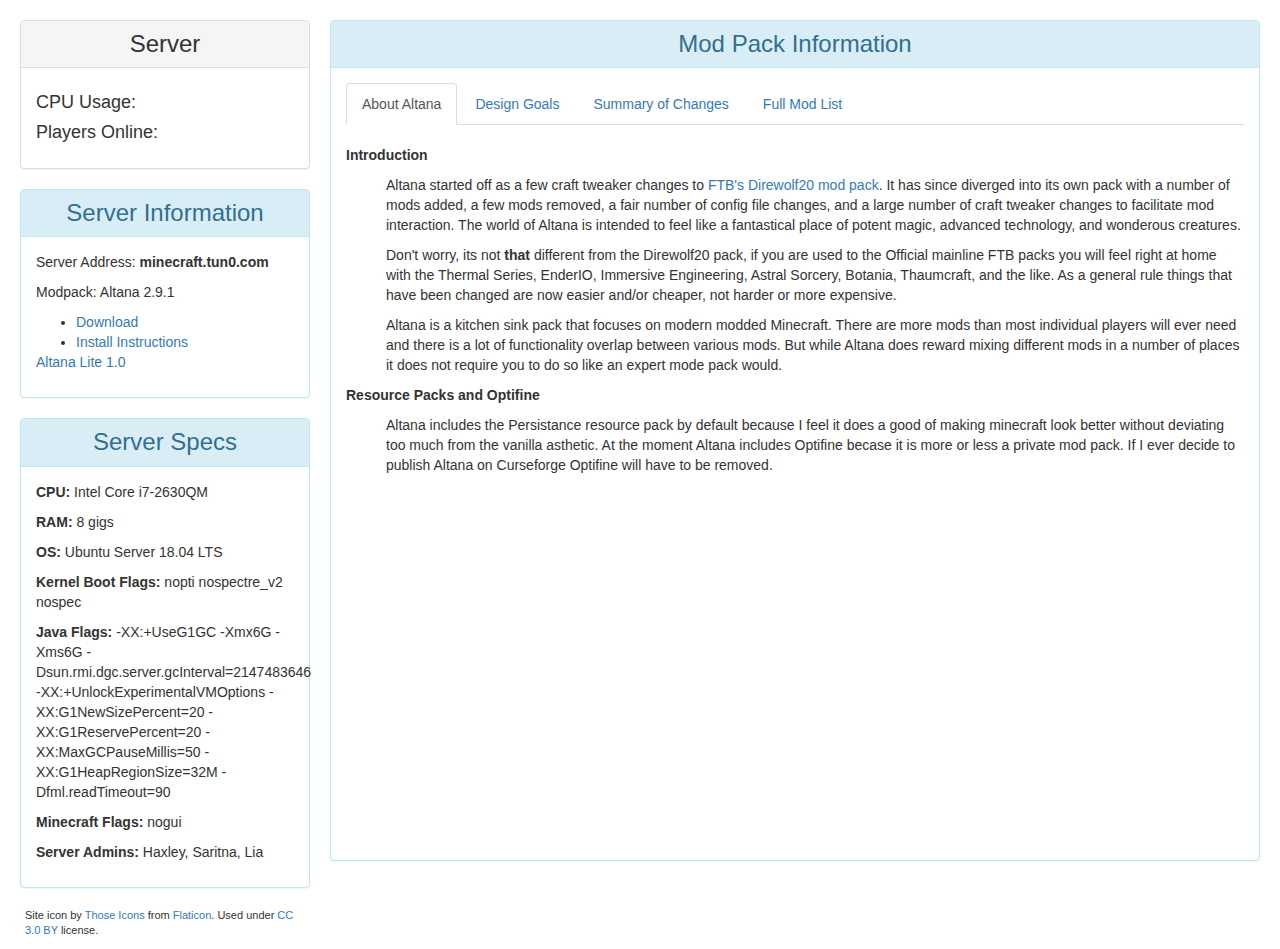
==== sites/tun0.com/mc/index.htm @ 33a40007 "lite 1.0" ====
<!DOCTYPE html>
<html lang="en">
<head>
<meta charset="utf-8">
<meta name="viewport" content="width=device-width, initial-scale=1">
<title>The World of Altana</title>
<link rel="stylesheet" href="https://maxcdn.bootstrapcdn.com/bootstrap/3.3.7/css/bootstrap.min.css">
<link rel="stylesheet" type="text/css" href="styles.css">
<script src="scripts.js"></script>
<script src="../js/data_core.js"></script>
<script src="https://ajax.googleapis.com/ajax/libs/jquery/3.2.1/jquery.min.js"></script>
<script src="https://maxcdn.bootstrapcdn.com/bootstrap/3.3.7/js/bootstrap.min.js"></script>
<link rel="icon" href="minecraft.png">
</head>
<body onload="main();" >
<div class="container-fluid">
    <div class="row">
        <div class="col-md-3 other-box-margins">
            <div class="panel panel-default drop-panels" id="status_panel">
                <div class="panel-heading text-center"><h3 class="shrink-margins">Server <span id="up_down"> </span></h3></div>
                <div class="panel-body">
                    <h4>CPU Usage: <span id="cpu_display"> </span></h4>
                    <h4>Players Online: <span id="player_count"> <!-- Online player count here --> </span></h4>
                    <span id="player_list">
                        
                        <!-- List of online player names here -->
                        
                    </span>
                </div>
            </div>
            <div class="panel panel-default panel-info drop-panels">
                <div class="panel-heading text-center"><h3 class="shrink-margins">Server Information</h3></div>
                <div class="panel-body">
                    <p>Server Address: <strong>minecraft.tun0.com</strong></p>
                    <p>Modpack: Altana 2.9.1</p>
                    <ul class="final-p">
                        <li><a href="https://tun0.com/mc/Altana-2.9.1.zip">Download</a></li>
                        <li><a href="https://help.twitch.tv/customer/en/portal/articles/2764215-guide-to-modpacks#Import" target="_blank">Install Instructions</a></li>
                    </ul>
                    <p><a href="https://tun0.com/mc/Altana-Lite-1.0.zip">Altana Lite 1.0</a></p>
                </div>
            </div>
            <div class="panel panel-default panel-info drop-panels">
                <div class="panel-heading text-center"><h3 class="shrink-margins">Server Specs</h3></div>
                <div class="panel-body">
                    <p><strong>CPU:</strong> Intel Core i7-2630QM</p>
                    <p><strong>RAM:</strong> 8 gigs</p>
                    <p><strong>OS:</strong> Ubuntu Server 18.04 LTS</p>
                    <p><strong>Kernel Boot Flags:</strong> nopti nospectre_v2 nospec</p>
                    <p><strong>Java Flags:</strong> -XX:+UseG1GC -Xmx6G -Xms6G -Dsun.rmi.dgc.server.gcInterval=2147483646 -XX:+UnlockExperimentalVMOptions -XX:G1NewSizePercent=20 -XX:G1ReservePercent=20 -XX:MaxGCPauseMillis=50 -XX:G1HeapRegionSize=32M -Dfml.readTimeout=90</p>
                    <p><strong>Minecraft Flags:</strong> nogui</p>
                    <p><strong>Server Admins:</strong> Haxley, Saritna, Lia</p>
                </div>
            </div>
            <div class="small-text bottom-corner">Site icon by <a href="https://www.flaticon.com/authors/those-icons" target="_blank">Those Icons</a> from <a href="https://www.flaticon.com/" target="_blank">Flaticon</a>. Used under <a href="http://creativecommons.org/licenses/by/3.0/" target="_blank">CC 3.0 BY</a> license.</div>
        </div>
        <div class="col-md-9 balance-margins">
            <div class="panel panel-default panel-info drop-panels">
                <div class="panel-heading text-center"><h3 class="shrink-margins">Mod Pack Information</h3></div>
                <div class="panel-body">
                    
                    <ul class="nav nav-tabs">
                        <li class="active"><a data-toggle="tab" href="#home">About Altana</a></li>
                        <li><a data-toggle="tab" href="#menu1">Design Goals</a></li>
                        <li><a data-toggle="tab" href="#menu2">Summary of Changes</a></li>
                        <li><a data-toggle="tab" href="#menu3">Full Mod List</a></li>
                    </ul>
                        
                    <div class="tab-content">
                        <div id="home" class="tab-pane fade in active scrolling_div">
                            <br>
                            <p><strong>Introduction</strong></p>
                            <p class="right-indent">Altana started off as a few craft tweaker changes to <a href="https://www.feed-the-beast.com/projects/ftb-presents-direwolf20-1-12">FTB's
                            Direwolf20 mod pack</a>. It has since diverged into its own pack with a number of mods added, a few mods removed, a fair number of config file changes, and a
                            large number of craft tweaker changes to facilitate mod interaction. The world of Altana is intended to feel like a fantastical place of potent magic, advanced
                            technology, and wonderous creatures.</p>
                            
                            <p class="right-indent">Don't worry, its not <strong>that</strong> different from the Direwolf20 pack, if you are used to the Official mainline FTB packs you will
                            feel right at home with the Thermal Series, EnderIO, Immersive Engineering, Astral Sorcery, Botania, Thaumcraft, and the like. As a general rule things that have
                            been changed are now easier and/or cheaper, not harder or more expensive.</p>
                            
                            <p class="right-indent">Altana is a kitchen sink pack that focuses on modern modded Minecraft. There are more mods than most individual players will ever need
                            and there is a lot of functionality overlap between various mods. But while Altana does reward mixing different mods in a number of places it does not require
                            you to do so like an expert mode pack would. </p>
                            
                            <p><strong>Resource Packs and Optifine</strong></p>
                            <p class="right-indent">Altana includes the Persistance resource pack by default because I feel it does a good of making minecraft look better without
                            deviating too much from the vanilla asthetic. At the moment Altana includes Optifine becase it is more or less a private mod pack. If I ever decide to publish
                            Altana on Curseforge Optifine will have to be removed.</p>
                            
                        </div>
                        <div id="menu1" class="tab-pane fade scrolling_div">
                            <br>
                            <p><strong>Overall Goals</strong></p>
                            <div class="right-indent">
                                <p>I once heard Direwolf20 say that the goal of his pack was to let people play the way they wanted by giving them multiple ways to do everything. I think that
                                this is an excelent design goal but meeting it requires defining just what "everything" means. Minecraft is a game where the player sets their own goals. What
                                one person enjoys doing may be totally different from another person. However I feel that all player defined goals fit into one of several broad catagories:</p>
                                <ul>
                                    <li><strong>Architecture</strong><br>
                                        <div class="right-indent">Constructing and/or decorating buildings or other constructions.</div></li>
                                    <li><strong>Engineering</strong><br>
                                        <div class="right-indent">Designing and building automation systems.</div></li>
                                    <li><strong>Exploration</strong><br>
                                        <div class="right-indent">Exploring and becoming immersed the world.</div></li>
                                    <li><strong>Roleplay</strong><br>
                                        <div class="right-indent">Taking on the role of a character in the world.</div></li>
                                    <li><strong>Combat</strong><br>
                                        <div class="right-indent">Defeating challenging monsters or taking part in boss fights.</div></li>
                                </ul>
                                <p>You can also think of these as the different aspects of Minecraft gameplay, with different people focusing more on different aspects. So to me, giving
                                players multiple ways to do everything means having lots of content avilable in each area as well as more than one way to solve most challenges.</p>
                            </div>
                            
                            <p><strong>Mods and Content</strong></p>
                            <div class="right-indent">
                                <p>Throwing a bunch of mods into a pack because you think they are cool is a good place to start. But aligning your mod choices with the gameplay catagories
                                outlined above results in a more cohesive gameplay experence. Here is a basic outline of how Altana tries to give players plenty to do in each catagory:</p>
                                <ul>
                                    <li><strong>Architecture</strong><br>
                                        <div class="right-indent">Altana adds tons of new blocks that can be used for decoration but some of the highlights are:
                                            <ul>
                                                <li>Block Craftery - Ever wanted angles and smooth slopes? Now you can have them!</li>
                                                <li>Decocraft2 - So many decorative things it boggles the mind.</li>
                                                <li>Rustic - Chairs you can sit in! Pretty medieval looking things!</li>
                                                <li>Biomes O'Plenty - More wood types than you can shake a stick at.</li>
                                                <li>Quark - Blocks, flowerpots, and banners (and more) oh my!</li>
                                            </ul>
                                        </div>
                                    </li>
                                    <li><strong>Engineering</strong><br>
                                        <div class="right-indent">The tech mods fill this very well. Some of the main ones are:
                                            <ul>
                                                <li>Thermal Expansion/Dynamics - The standard for tech mods.</li>
                                                <li>Immersive Engineering - A different take on what a tech mod can be.</li>
                                                <li>EnderIO - A classic.</li>
                                                <li>RFTools - Lots of fiddley bits with a million uses.</li>
                                                <li>Applied Energistics 2 - Digital solutions to your hoarding problem.</li>
                                                <li>Open Computers - Wanna do some real programing?</li>
                                            </ul>
                                        </div>
                                    </li>
                                    <li><strong>Exploration</strong><br>
                                        <div class="right-indent">There is a lot to see and discover. Some highlights are:
                                            <ul>
                                                <li>Ice and Fire - Uncommon but interesting and powerful creatures.</li>
                                                <li>Dynamic Surroundings - Really adds to the immersion.</li>
                                                <li>Weather2 - Actual weather.</li>
                                                <li>Quark - Lots of little things.</li>
                                                <li>Project: Vibrant Journeys - Even more little things.</li>
                                                <li>Better Foliage - Trees in Minecraft never looked so good.</li>
                                                <li>Biomes O'Plenty - More environments than you can shake a stick at.</li>
                                                <li>Astral Sorcery - Discover the stars and their power.</li>
                                                <li>Electroblob's Wizzardry - So, you want to be a wizzard?</li>
                                                <li>Thaumcraft - Do you <strong>know</strong> what you seek?</li>
                                            </ul>
                                        </div>
                                    </li>
                                    <li><strong>Roleplay</strong><br>
                                        <div class="right-indent">This mostly needs to come from other players. But there are a few things:
                                            <ul>
                                                <li>Millénaire - Makes villages acually interesting.</li>
                                                <li>Cosmetic Armor Reworked - Play dress up without sacraficing armor.</li>
                                                <li>Construct's Armory - Want red armor with black trim? Purple with gold trim and black gloves? We've got you covered.</li>
                                                <li>Quark - Character emotes.</li>
                                            </ul>
                                        </div>
                                    </li>
                                    <li><strong>Combat</strong><br>
                                        <div class="right-indent">Lots of new things to fight:
                                            <ul>
                                                <li>Ice and Fire - Are you ready to slay dragons?</li>
                                                <li>The Twilight Forest - So pretty. And it even seems safe, at first.</li>
                                                <li>The Betweenlands - The Twilight forest too easy for you?</li>
                                                <li>Thaumcraft - Its not paranoia if they really are after you.</li>
                                                <li>Draconic Evolution - The Chaos Dragon awaits.</li>
                                            </ul>
                                        </div>
                                    </li>
                                </ul>
                                
                                <p>Of course there is plenty more and some mods cover more than one area, like Botania.</p>
                            </div>
                            
                            <p><strong>Early Game Power Systems</strong></p>
                            <div class="right-indent">
                                <p>Early game power systems were a bit out of whack. The solar panel couldn't even be built early game and the windmill and water wheel just didn't
                                make enough power to be worth the effort required to build them. The coal generator from Actually Additions was far and away the best option early on.
                                Now all three are competitive early game power options with different pros and cons.</p>
                                
                                <p>The solar panel is super cheap and does not need fuel but is low output due to only working during the day. This prevents it from providing constant
                                power without some sort of battery system. Solar panels also create a very large number of grid connection points. The connection point requirments and
                                low output prevent solar panels from scaling into mid game very well.</p>
                                
                                <p>The windmill and water wheel make the most power and do not need any fuel but require the most effort and space to setup. They force you to spend a
                                lot of time and resources to get the most out of them and they force your power grid to cover more distance than the other early game generation options
                                do. The large space requirments of these systems make it hard to scale windmills and water wheels into mid game.</p>
                                
                                <p>The coal generator needs fuel but makes a reasonable amount of power. It is compact, easy to build, and does not force you to make your power grid
                                larger than it needs to be. Although it does not waste fuel it is not very fuel efficient and the constant need for low energy density fuel keeps it from
                                scaling into mid game.</p>
                            </div>
                            <p><strong>Mid Game Power Systems</strong></p>
                            <div class="right-indent">
                                <p>Mid game power systems were rather lacking. In older Direwolf20 packs the only reasonable options were spruce trees with Thermal Expansion machines or
                                canola oil from Actually Additions. Everything else just wasn't up to par. We now have more options. The main mid game power systems are listed in order
                                of roughly how hard/expensive they are to set up starting with the easiest/cheapest. The harder and/or more expensive an option is, the better it scales to
                                larger amounts of power production. There is a lot of overlap in the overall capibilites of these systems. This is intentional as it makes them all
                                potentially viable choices depending on your mid game power needs and what resources you have avilable. Note that all of these are technically renewable
                                power sources, even Oil.</p>
                                
                                <p>Thermoelectric Generators have been buffed into a mid game power option. They are easy to setup but they do require some planning to avoid setting your
                                base on fire. Although their output is much better than before it still isn't amazing and they don't have any upgrade options like the other systems do. Also
                                making a lot of them starts to need more lava than you may want to bother with. This makes scaling them somewhat hard.</p>
                                
                                <p>Canola Oil is unchanged. It is easy to setup and can make a reasonable amount of power in a renewable fashon. However it does not scale very well due
                                to the manual nature of higher tier canola refining and the generation limits of each oil generator.</p>
                                
                                <p>Tree Oil, aka Spruce Power, was a bit overpowered in earlier versions of Thermal Expansion and has been severely nerfed by the TE devs. They overdid the
                                nerf a bit and so it has been partially walked back. However the lower energy density of the fuel, the new requirment to spread extractors out across many
                                trees, and its reliance on the boiler/turbine conversion mechanic for high output keeps tree oil from scaling as well as the remaining two options.</p>
                                
                                <p>Grassoline is a new renewable power option in Thermal Expansion. The idea is that you process crops such as wheat into a liquid fuel that is then burned
                                for power. It takes more work to setup than tree power but scales better and eventually gets the option to move away from the boiler/turbine conversion
                                mechanic to a more efficient, and eventually more powerful, design based on the agitative manafold. If you dabble in Immersive Engineering enough to get the
                                garden cloche this becomes a very powerful generation system.</p>
                                
                                <p>Oil Power uses a mix of things from Thermal Expansion and Immersive Petroleum. First you have to use a core sample drill to locate a chuck with an oil
                                deposit. Then you have to build a pumpjack multiblock structure to extract the oil. The oil can then be processed into refined fuel and burned for energy.
                                This is a lot of effort and requires that you go down the Immersive Engineering tech tree to some extent. However it scales the best and has the easiest
                                time moving away from the boiler/turbine conversion mechanic to a far more efficient and powerful ignition plugs based design. It is also able to produce
                                sulfur and even cerosote oil as a byproduct of energy production.</p>
                            </div>
                            <p><strong>Power Transmission Systems</strong></p>
                            <div class="right-indent">
                                <p>Immersive Engineering wires are a low cost low capacity system overall. The cost of a powergrid based on IE wires scales up more so with the number of
                                connection points on the grid and less so with the distance the grid covers. Upgrading the grid to a higher capacity tier is more involved than with other
                                systems and connecting lower and higher tier wires requires extra transformer equipment.</p>
                                
                                <p>Thermal Dynamics fluxducts are unchanged and provide an expensive but high capacity system that offers some residual energy storage. The cost of a fluxduct
                                based grid scales more with the distance the grid covers and less from the number of connection points. Upgrading the grid to a higher capaciy system is
                                straightforward and different capacity tiers of fluxduct interoperate seemlessly without needing any extra equipment.</p>
                                
                                <p>Actually Additions energy laser relays are also unchanged and are a mid cost solution that can transmit power through walls and other obstructions. However
                                unlike the other two options lasers lose some energy in the trasmission process. The cost of a laser based grid scales more with the number of connection
                                points and the lasers themselves can be seemlessly exchanged for fluid and item transferring versions. Upgrading the lasers to higher capacity isn't to hard
                                and different laser tiers interoperate seemlessly, although the entire grid will suffer the loss rate of the highest tier laser in the chain.</p>
                                
                                <p>Other mods like Ender IO also add power transmission systems. They have not been changed but they may be rebalanced if needed to keep them in line with
                                everything else.</p>
                            </div>
                            <p><strong>Teleportation Systems</strong></p>
                            <div class="right-indent">
                                <p>The Rftools teleporter always bothered me. The cost of six ender pearls per location prevented it from being built early game and kept it rare in mid game
                                but once someone found The End not only could they easily mass produce teleporters but they could also bypass the ender dragon fight if they were properly
                                prepared. This created more of a floodgate situation than a progression system.</p>
                                
                                <p>To address this the Rftools teleporters have been made more expensive and the Waystones mod has been added to create additional teleportation options. The
                                general idea is that a Waystone based teleportation network, while still expensive to make, is much cheaper than a network based on the Rftools teleporter.
                                Waystones are also more user friendly and do not require RF power. They also offer a more fantasy style asthetic verses the tech asthetic from Rftools. This
                                lets people make asthetic choices without sacraficing gameplay capabilites, which I feel is a good thing.</p>
                                
                                <p>Waystones are pretty simple. You make one, place it in the world, and give it a name. You then right click it to "activate" it. You can then right click on
                                any waystone to teleport to any other waystone that you have previously activated. So they basically work like WoW flight points in the sense that the first
                                trip to a waystone placed by someone else needs to be made via other means. And then once you have been there once you can freely teleport there.</p>
                                
                                <p>The warp stone acts like a flight master's whistle from WoW. Holding right click with it in your hand will let you teleport to any waystone you have
                                activated. It has a 5 minute cooldown but this can be changed in the server config if people feel that it is too long or too short. The warp scroll is just
                                a cheaper single use version of the warp stone.</p>
                                
                                <p>Note that Waystones and the warp stone/warp scroll cannot traverse dimensions like the Rftools teleporter can.</p>
                            </div>
                        </div>
                        
                        <div id="menu2" class="tab-pane fade scrolling_div">
                            <br>
                            <table class="table hide-line final-p">
                                <tr>
                                    <td class="hide-line">
                                        <table class="table table-striped final-p">
                                            <tr><td>The Actually Additions solar panel has been made significantly cheaper to craft.</td></tr>
                                            <tr><td>The Thermoelectric Generator, Windmill, and Water Wheel have had their power output increased.</td></tr>
                                            <tr><td>Immersive Engineering wire coils, wire connectors, and wire relays are all much cheaper to craft.</td></tr>
                                            <tr><td>Creosote Oil can now be used to make various types of meat jerky.</td></tr>
                                            <tr><td>The Immersive Engineering Blast Furnace can now make marble from limestone.</td></tr>
                                            <tr><td>Immersive Engineering fluid pipe is now much cheaper to craft.</td></tr>
                                            <tr><td>Paper can now be made from Industrial Hemp.</td></tr>
                                            <tr><td>Tree Oil has been slightly un nerfed and Grassoline has been buffed a bit.</td></tr>
                                            <tr><td>RFtools teleporters are now endgame.</td></tr>
                                            <tr><td>Hardened fluxducts can be upgraded to redstone tier.</td></tr>
                                            <tr><td>The hearts of overworld dragons can be crafted into ender dragon hearts.</td></tr>
                                            <tr><td>Many things from Wizardry can be crafted, but not spellbooks or wand upgrades.</td></tr>
                                            <tr><td>The Farmer from Actually Additions is now cheaper.</td></tr>
                                            <tr><td>Sap and Resin can be made in the Industrial Squeezer.</td></tr>
                                            <tr><td>The Smeltery can now make Darksteel.</td></tr>
                                            <tr><td>The Immersive Engineering crusher now produces more bonus ore.</td></tr>
                                        </table>
                                    </td>
                                    <td class="hide-line">
                                        <table class="table table-striped final-p">
                                            <tr><td>The IE Powered Lantern and Floodlight no longer require power to function.</td></tr>
                                            <tr><td>Transmission loss has been removed from all Immersive Engineering wires.</td></tr>
                                            <tr><td>The Immersive Engineering Blast Furnace is now easier to build.</td></tr>
                                            <tr><td>Flight has been disabled in the Twilight Forest.</td></tr>
                                            <tr><td>Immersive Engineering MV Wire Coils have had their maximum range increased to 24 blocks.</td></tr>
                                            <tr><td>The Smeltery can now make steel and graphite.</td></tr>
                                            <tr><td>Rock crystal ore is more common due to the Resonanting Wand being bugged.</td></tr>
                                            <tr><td>Ignition plugs are cheaper to craft.</td></tr>
                                            <tr><td>Netherack can be created in the fluid transposer.</td></tr>
                                            <tr><td>The Immersive Engineering water wheel is cheaper to craft.</td></tr>
                                            <tr><td>Coal coke can be made into tiny charcoal.</td></tr>
                                            <tr><td>The Pulverizer can make coke dust.</td></tr>
                                            <tr><td>Creeper explosions no longer break blocks.</td></tr>
                                            <tr><td>The Alloy Kiln can make more things.</td></tr>
                                            <tr><td>Slate can be manufactured.</td></tr>
                                            <tr><td>The Pumpjack and Distillation Tower use less power.</td></tr>
                                        </table>
                                    </td>
                                </tr>
                            </table>
                        </div>
                        <div id="menu3" class="tab-pane fade scrolling_div">
                        <br>
                            <table class="table table-striped final-p narrow-table">
                                <thead>
                                    <tr>
                                        <th>Mod</th>
                                        <th>Author</th>
                                    </tr>
                                </thead>
                                <tr>
                                    <td><a href="https://minecraft.curseforge.com/projects/pneumaticcraft-repressurized" target="_blank">PneumaticCraft: Repressurized</a></td>
                                    <td>Desht</td>
                                </tr>
                                <tr>
                                    <td><a href="https://minecraft.curseforge.com/projects/blood-magic" target="_blank">Blood Magic</a></td>
                                    <td>WayofTime</td>
                                </tr>
                                <tr>
                                    <td><a href="https://minecraft.curseforge.com/projects/ender-io" target="_blank">Ender IO</a></td>
                                    <td>CrazyPants</td>
                                </tr>
                                <tr>
                                    <td><a href="https://minecraft.curseforge.com/projects/thermal-innovation" target="_blank">Thermal Innovation</a></td>
                                    <td>TeamCoFH</td>
                                </tr>
                                <tr>
                                    <td><a href="https://minecraft.curseforge.com/projects/thaumcraft" target="_blank">Thaumcraft</a></td>
                                    <td>azanor</td>
                                </tr>
                                <tr>
                                    <td><a href="https://minecraft.curseforge.com/projects/immersive-petroleum" target="_blank">Immersive Petroleum</a></td>
                                    <td>Flaxbeard</td>
                                </tr>
                                <tr>
                                    <td><a href="https://minecraft.curseforge.com/projects/immersive-cables" target="_blank">Immersive Cables</a></td>
                                    <td>SanAndreasP</td>
                                </tr>
                                <tr>
                                    <td><a href="https://minecraft.curseforge.com/projects/deep-sea-expansion" target="_blank">Deep Sea Expansion</a></td>
                                    <td>nhave</td>
                                </tr>
                                <tr>
                                    <td><a href="https://minecraft.curseforge.com/projects/baublelicious" target="_blank">Baublelicious</a></td>
                                    <td>DenBukki</td>
                                </tr>
                                <tr>
                                    <td><a href="https://minecraft.curseforge.com/projects/signpost" target="_blank">Signpost</a></td>
                                    <td>Gollorum</td>
                                </tr>
                                <tr>
                                    <td><a href="https://minecraft.curseforge.com/projects/waystones" target="_blank">Waystones</a></td>
                                    <td>BlayTheNinth</td>
                                </tr>
                                <tr>
                                    <td><a href="https://minecraft.curseforge.com/projects/totemic" target="_blank">Totemic</a></td>
                                    <td>ljfa</td>
                                </tr>
                                <tr>
                                    <td><a href="https://minecraft.curseforge.com/projects/constructs-armory" target="_blank">Construct's Armory</a></td>
                                    <td>TheIllusiveC4</td>
                                </tr>
                                <tr>
                                    <td><a href="https://minecraft.curseforge.com/projects/cosmetic-armor-reworked" target="_blank">Cosmetic Armor Reworked</a></td>
                                    <td>ZLainSama</td>
                                </tr>
                                <tr>
                                    <td><a href="https://minecraft.curseforge.com/projects/angry-pixel-the-betweenlands-mod" target="_blank">The Betweenlands</a></td>
                                    <td>The Angry Pixel Team</td>
                                </tr>
                                <tr>
                                    <td><a href="https://minecraft.curseforge.com/projects/decocraft2" target="_blank">Decocraft2</a></td>
                                    <td>RazzleberryFox</td>
                                </tr>
                                <tr>
                                    <td><a href="https://minecraft.curseforge.com/projects/ice-and-fire-dragons" target="_blank">Ice and Fire</a></td>
                                    <td>alex1the1666</td>
                                </tr>
                                <tr>
                                    <td><a href="https://minecraft.curseforge.com/projects/voidcraft" target="_blank">VoidCraft</a></td>
                                    <td>Tamaized</td>
                                </tr>
                                <tr>
                                    <td><a href="https://minecraft.curseforge.com/projects/electroblobs-wizardry" target="_blank">Electroblob's Wizardry</a></td>
                                    <td>electroblob</td>
                                </tr>
                                <tr>
                                    <td><a href="https://minecraft.curseforge.com/projects/magic-seeds-for-electroblobs-wizardry" target="_blank">Magic Seeds for Electroblob's Wizardry</a></td>
                                    <td>thetornadotitan</td>
                                </tr>
                                <tr>
                                    <td><a href="https://minecraft.curseforge.com/projects/familiar-fauna" target="_blank">Familiar Fauna</a></td>
                                    <td>Glitchfiend</td>
                                </tr>
                                <tr>
                                    <td><a href="https://minecraft.curseforge.com/projects/bullseye" target="_blank">Bullseye</a></td>
                                    <td>Glitchfiend</td>
                                </tr>
                                <tr>
                                    <td><a href="https://minecraft.curseforge.com/projects/notenoughids" target="_blank">NotEnoughIDs</a></td>
                                    <td>fewizz</td>
                                </tr>
                                <tr>
                                    <td><a href="https://minecraft.curseforge.com/projects/dank-null" target="_blank">/dank/null</a></td>
                                    <td>TheRealp455w0rd</td>
                                </tr>
                                <tr>
                                    <td><a href="https://minecraft.curseforge.com/projects/actually-additions" target="_blank">Actually Additions</a></td>
                                    <td>Ellpeck</td>
                                </tr>
                                <tr>
                                    <td><a href="https://minecraft.curseforge.com/projects/advanced-generators" target="_blank">Advanced Generators</a></td>
                                    <td>Bdew</td>
                                </tr>
                                <tr>
                                    <td><a href="https://minecraft.curseforge.com/projects/engineers-doors" target="_blank">Engineer's Doors</a></td>
                                    <td>Nihiltres</td>
                                </tr>
                                <tr>
                                    <td><a href="https://minecraft.curseforge.com/projects/akashic-tome" target="_blank">Akashic Tome</a></td>
                                    <td>Vazkii</td>
                                </tr>
                                <tr>
                                    <td><a href="https://minecraft.curseforge.com/projects/appleskin" target="_blank">AppleSkin</a></td>
                                    <td>Squeek502</td>
                                </tr>
                                <tr>
                                    <td><a href="https://minecraft.curseforge.com/projects/applied-energistics-2" target="_blank">Applied Energistics 2</a></td>
                                    <td>AlgorithmX2</td>
                                </tr>
                                <tr>
                                    <td><a href="https://minecraft.curseforge.com/projects/aroma1997core" target="_blank">Aroma1997Core</a></td>
                                    <td>Aroma1997</td>
                                </tr>
                                <tr>
                                    <td><a href="https://minecraft.curseforge.com/projects/aroma1997s-dimensional-world" target="_blank">Aroma1997's Dimensional World</a></td>
                                    <td>Aroma1997</td>
                                </tr>
                                <tr>
                                    <td><a href="https://minecraft.curseforge.com/projects/astral-sorcery" target="_blank">Astral Sorcery</a></td>
                                    <td>HellFirePvP</td>
                                </tr>
                                <tr>
                                    <td><a href="https://minecraft.curseforge.com/projects/ender-ore" target="_blank">Ender Ore</a></td>
                                    <td>thehobojoe</td>
                                </tr>
                                <tr>
                                    <td><a href="https://minecraft.curseforge.com/projects/autoreglib" target="_blank">AutoRegLib</a></td>
                                    <td>Vazkii</td>
                                </tr>
                                <tr>
                                    <td><a href="https://minecraft.curseforge.com/projects/better-railroads" target="_blank">Better Railroads</a></td>
                                    <td>Creator126</td>
                                </tr>
                                <tr>
                                    <td><a href="https://minecraft.curseforge.com/projects/plustic" target="_blank">PlusTiC</a></td>
                                    <td>Landmaster_phuong0429</td>
                                </tr>
                                <tr><td><a href="#" target="_blank">Bad Wither No Cookie - Reloaded</a></td><td>Kreezxil</td></tr>
                                <tr><td><a href="#" target="_blank">Baubles</a></td><td>Azanor</td></tr>
                                <tr><td><a href="#" target="_blank">Bdlib</a></td><td>Bdew</td></tr>
                                <tr><td><a href="#" target="_blank">Better Advancements</a></td><td>Way2muchnoise</td></tr>
                                <tr><td><a href="#" target="_blank">Better Builder's Wands</a></td><td>Portablejim</td></tr>
                                <tr><td><a href="#" target="_blank">Binnie's Mods</a></td><td>Binnie567</td></tr>
                                <tr><td><a href="#" target="_blank">Biomes O' Plenty</a></td><td>Glitchfiend</td></tr>
                                <tr><td><a href="#" target="_blank">Blockcraftery</a></td><td>Elucent</td></tr>
                                <tr><td><a href="#" target="_blank">Bookshelf</a></td><td>Darkh4x</td></tr>
                                <tr><td><a href="#" target="_blank">Botania</a></td><td>Vazkii</td></tr>
                                <tr><td><a href="#" target="_blank">Brandon's Core</a></td><td>Brandon3055</td></tr>
                                <tr><td><a href="#" target="_blank">Chameleon</a></td><td>Jaquadro</td></tr>
                                <tr><td><a href="#" target="_blank">Chicken Chunks</a></td><td>Covers1624</td></tr>
                                <tr><td><a href="#" target="_blank">Chisel</a></td><td>Tterrag1098</td></tr>
                                <tr><td><a href="#" target="_blank">Chisels &amp; Bits</a></td><td>AlgorithmX2</td></tr>
                                <tr><td><a href="#" target="_blank">CoFH Core</a></td><td>TeamCoFH</td></tr>
                                <tr><td><a href="#" target="_blank">CoFH World</a></td><td>TeamCoFH</td></tr>
                                <tr><td><a href="#" target="_blank">CodeChickenLib</a></td><td>Covers1624</td></tr>
                                <tr><td><a href="#" target="_blank">Common Capabilities</a></td><td>Kroeser</td></tr>
                                <tr><td><a href="#" target="_blank">Compact Machines</a></td><td>Davenonymous</td></tr>
                                <tr><td><a href="#" target="_blank">ConnectedTexturesMod</a></td><td>Tterrag1098</td></tr>
                                <tr><td><a href="#" target="_blank">Controlling</a></td><td>Jaredlll08</td></tr>
                                <tr><td><a href="#" target="_blank">Cooking for Blockheads</a></td><td>BlayTheNinth</td></tr>
                                <tr><td><a href="#" target="_blank">CraftTweaker</a></td><td>Jaredlll08</td></tr>
                                <tr><td><a href="#" target="_blank">Cyclops Core</a></td><td>Kroeser</td></tr>
                                <tr><td><a href="#" target="_blank">Dark Utilities</a></td><td>Darkh4x</td></tr>
                                <tr><td><a href="#" target="_blank">Default Options</a></td><td>BlayTheNinth</td></tr>
                                <tr><td><a href="#" target="_blank">Diet Hoppers</a></td><td>RWTema</td></tr>
                                <tr><td><a href="#" target="_blank">Draconic Evolution</a></td><td>Brandon3055</td></tr>
                                <tr><td><a href="#" target="_blank">EluLib</a></td><td>Elucent</td></tr>
                                <tr><td><a href="#" target="_blank">Ender IO</a></td><td>CrazyPants MC</td></tr>
                                <tr><td><a href="#" target="_blank">Ender Storage</a></td><td>Covers1624</td></tr>
                                <tr><td><a href="#" target="_blank">EnderCore</a></td><td>Tterrag</td></tr>
                                <tr><td><a href="#" target="_blank">Environmental Tech</a></td><td>ValkyrieofNight</td></tr>
                                <tr><td><a href="#" target="_blank">Exchangers</a></td><td>Jacky1356400</td></tr>
                                <tr><td><a href="#" target="_blank">Extra Utilities</a></td><td>RWTema</td></tr>
                                <tr><td><a href="#" target="_blank">Extreme Reactors</a></td><td>ZeroNoRyouki</td></tr>
                                <tr><td><a href="#" target="_blank">FastWorkbench</a></td><td>Shadows of Fire</td></tr>
                                <tr><td><a href="#" target="_blank">Flat Colored Blocks</a></td><td>AlgorithmX2</td></tr>
                                <tr><td><a href="#" target="_blank">Foamfix</a></td><td>Asie</td></tr>
                                <tr><td><a href="#" target="_blank">FTB Utilities</a></td><td>FTB Team</td></tr>
                                <tr><td><a href="#" target="_blank">FTBLib</a></td><td>FTB Team</td></tr>
                                <tr><td><a href="#" target="_blank">Funky Locomotion</a></td><td>RWTema</td></tr>
                                <tr><td><a href="#" target="_blank">Gendustry</a></td><td>Bdew</td></tr>
                                <tr><td><a href="#" target="_blank">GraveStone Mod</a></td><td>EuhDawson</td></tr>
                                <tr><td><a href="#" target="_blank">Guide-API</a></td><td>TehNut</td></tr>
                                <tr><td><a href="#" target="_blank">IChun Util</a></td><td>IChun</td></tr>
                                <tr><td><a href="#" target="_blank">Immersive Engineering</a></td><td>BluSunrize</td></tr>
                                <tr><td><a href="#" target="_blank">Industrial Foregoing</a></td><td>Buuz135</td></tr>
                                <tr><td><a href="#" target="_blank">Integrated Dynamics</a></td><td>Kroeser</td></tr>
                                <tr><td><a href="#" target="_blank">Integrated Tunnels</a></td><td>Kroeser</td></tr>
                                <tr><td><a href="#" target="_blank">Inventory Sorter</a></td><td>Masa</td></tr>
                                <tr><td><a href="#" target="_blank">Iron Backpacks</a></td><td>Gr8pefish</td></tr>
                                <tr><td><a href="#" target="_blank">Iron Chests</a></td><td>Progwml6</td></tr>
                                <tr><td><a href="#" target="_blank">JEI Bees</a></td><td>Bdew</td></tr>
                                <tr><td><a href="#" target="_blank">JourneyMap</a></td><td>Techbrew</td></tr>
                                <tr><td><a href="#" target="_blank">Just Enough Items</a></td><td>Mezz</td></tr>
                                <tr><td><a href="#" target="_blank">Just Enough Resources</a></td><td>Way2muchnoise</td></tr>
                                <tr><td><a href="#" target="_blank">Light Level Overlay Reloaded</a></td><td>Oldjunyi</td></tr>
                                <tr><td><a href="#" target="_blank">Magic Bees</a></td><td>MysteriousAges</td></tr>
                                <tr><td><a href="#" target="_blank">Mantle</a></td><td>MDiyo</td></tr>
                                <tr><td><a href="#" target="_blank">McJtyLib</a></td><td>McJty</td></tr>
                                <tr><td><a href="#" target="_blank">MCMultiPart</a></td><td>Amadornes</td></tr>
                                <tr><td><a href="#" target="_blank">MeeCreeps</a></td><td>McJty</td></tr>
                                <tr><td><a href="#" target="_blank">Mercurius</a></td><td>TamasHenning</td></tr>
                                <tr><td><a href="#" target="_blank">MineTogether</a></td><td>CreeperHost</td></tr>
                                <tr><td><a href="#" target="_blank">Mob Grinding Utils</a></td><td>Vadis365</td></tr>
                                <tr><td><a href="#" target="_blank">Mod Name Tooltip</a></td><td>Mezz</td></tr>
                                <tr><td><a href="#" target="_blank">ModTweaker</a></td><td>Jaredlll08</td></tr>
                                <tr><td><a href="#" target="_blank">Morph-o-Tool</a></td><td>Vazkii</td></tr>
                                <tr><td><a href="#" target="_blank">Morpheus</a></td><td>Quetzi</td></tr>
                                <tr><td><a href="#" target="_blank">Mouse Tweaks</a></td><td>YaLTeR</td></tr>
                                <tr><td><a href="#" target="_blank">MTLib</a></td><td>Jaredlll08</td></tr>
                                <tr><td><a href="#" target="_blank">MysticalLib</a></td><td>Epicsquid319</td></tr>
                                <tr><td><a href="#" target="_blank">NetherPortalFix</a></td><td>BlayTheNinth</td></tr>
                                <tr><td><a href="#" target="_blank">Not Enough Wands</a></td><td>Romelo333</td></tr>
                                <tr><td><a href="#" target="_blank">OpenBlocks Elevator</a></td><td>VsnGamer</td></tr>
                                <tr><td><a href="#" target="_blank">OpenComputers</a></td><td>SangarWasTaken</td></tr>
                                <tr><td><a href="#" target="_blank">P455w0rd's Library</a></td><td>TheRealp455w0rd</td></tr>
                                <tr><td><a href="#" target="_blank">Pam's HarvestCraft</a></td><td>MatrexsVigil</td></tr>
                                <tr><td><a href="#" target="_blank">Placebo</a></td><td>Shadows of Fire</td></tr>
                                <tr><td><a href="#" target="_blank">Portal Gun</a></td><td>IChun</td></tr>
                                <tr><td><a href="#" target="_blank">Quick Leaf Decay</a></td><td>Lumien231</td></tr>
                                <tr><td><a href="#" target="_blank">Ranged Pumps</a></td><td>Raoulvdberge</td></tr>
                                <tr><td><a href="#" target="_blank">ReAuth</a></td><td>TechnicianLP</td></tr>
                                <tr><td><a href="#" target="_blank">Reborn Core</a></td><td>Modmuss50</td></tr>
                                <tr><td><a href="#" target="_blank">Reborn Storage</a></td><td>Modmuss50</td></tr>
                                <tr><td><a href="#" target="_blank">Redstone Arsenal</a></td><td>TeamCoFH</td></tr>
                                <tr><td><a href="#" target="_blank">Redstone Flux</a></td><td>TeamCoFH</td></tr>
                                <tr><td><a href="#" target="_blank">Refined Storage</a></td><td>Raoulvdberge</td></tr>
                                <tr><td><a href="#" target="_blank">Refined Storage Addons</a></td><td>Raoulvdberge</td></tr>
                                <tr><td><a href="#" target="_blank">Resource Loader</a></td><td>Lumien231</td></tr>
                                <tr><td><a href="#" target="_blank">RFTools</a></td><td>McJty</td></tr>
                                <tr><td><a href="#" target="_blank">RFTools Dimensions</a></td><td>McJty</td></tr>
                                <tr><td><a href="#" target="_blank">Shadowfacts' Forgelin</a></td><td>Shadowfactsmc</td></tr>
                                <tr><td><a href="#" target="_blank">Simply Jetpacks 2</a></td><td>Tomson124</td></tr>
                                <tr><td><a href="#" target="_blank">Storage Drawers</a></td><td>Jaquadro</td></tr>
                                <tr><td><a href="#" target="_blank">Storage Drawers Extras</a></td><td>Jaquadro</td></tr>
                                <tr><td><a href="#" target="_blank">SwingThroughGrass</a></td><td>Exidex</td></tr>
                                <tr><td><a href="#" target="_blank">Tesla</a></td><td>Darkhax</td></tr>
                                <tr><td><a href="#" target="_blank">Tesla Core Lib</a></td><td>Face of Cat</td></tr>
                                <tr><td><a href="#" target="_blank">Thaumic JEI</a></td><td>Buuz135</td></tr>
                                <tr><td><a href="#" target="_blank">The Lost Cities</a></td><td>McJty</td></tr>
                                <tr><td><a href="#" target="_blank">The One Probe</a></td><td>McJty</td></tr>
                                <tr><td><a href="#" target="_blank">The Twilight Forest</a></td><td>Benimatic</td></tr>
                                <tr><td><a href="#" target="_blank">Thermal Cultivation</a></td><td>TeamCoFH</td></tr>
                                <tr><td><a href="#" target="_blank">Thermal Dynamics</a></td><td>TeamCoFH</td></tr>
                                <tr><td><a href="#" target="_blank">Thermal Expansion 5</a></td><td>TeamCoFH</td></tr>
                                <tr><td><a href="#" target="_blank">Thermal Foundation</a></td><td>TeamCoFH</td></tr>
                                <tr><td><a href="#" target="_blank">Tinkers Construct</a></td><td>MDiyo</td></tr>
                                <tr><td><a href="#" target="_blank">Toast Control</a></td><td>Shadows of Fire</td></tr>
                                <tr><td><a href="#" target="_blank">TOP Addons</a></td><td>DrManganese</td></tr>
                                <tr><td><a href="#" target="_blank">UniDict</a></td><td>WanionCane</td></tr>
                                <tr><td><a href="#" target="_blank">ValkyrieLib</a></td><td>ValkyrieofNight</td></tr>
                                <tr><td><a href="#" target="_blank">WanionLib</a></td><td>WanionCane</td></tr>
                                <tr><td><a href="#" target="_blank">Wireless Crafting Terminal</a></td><td>TheRealp455w0rd</td></tr>
                                <tr><td><a href="#" target="_blank">XNet</a></td><td>McJty</td></tr>
                                <tr><td><a href="#" target="_blank">ZeroCore</a></td><td>ZeroNoRyouki</td></tr>
                            </table>
                        </div>
                    </div>
                </div>
            </div>
        </div>
    </div>
</div>
</body>
</html>
---- sites/tun0.com/mc/styles.css ----
.small-text {
    font-size: 11px;
}

.drop-panels {
    margin-top: 20px;
}

.shrink-margins {
    margin-top: 0px;
    margin-bottom: 0px;
}

.larger-text {
    font-size: 22px;
}

.final-p {
    margin: 0 0 0px;
}

.hide-line {
    border-top: 0px !important;
}

.balance-margins {
    padding-right: 20px;
    padding-left: 10px;
}

.other-box-margins {
    padding-right: 10px;
    padding-left: 20px;
}

.bottom-corner {
    margin-bottom: 10px;
    margin-left: 5px;
}

.scoot-left {
    margin-right: 30px;
}

.right-indent {
    margin-left: 40px;
}

.narrow-table {
    width: 800px;
}

.scrolling_div {
    overflow-y: scroll;
    height: 80vh;
}
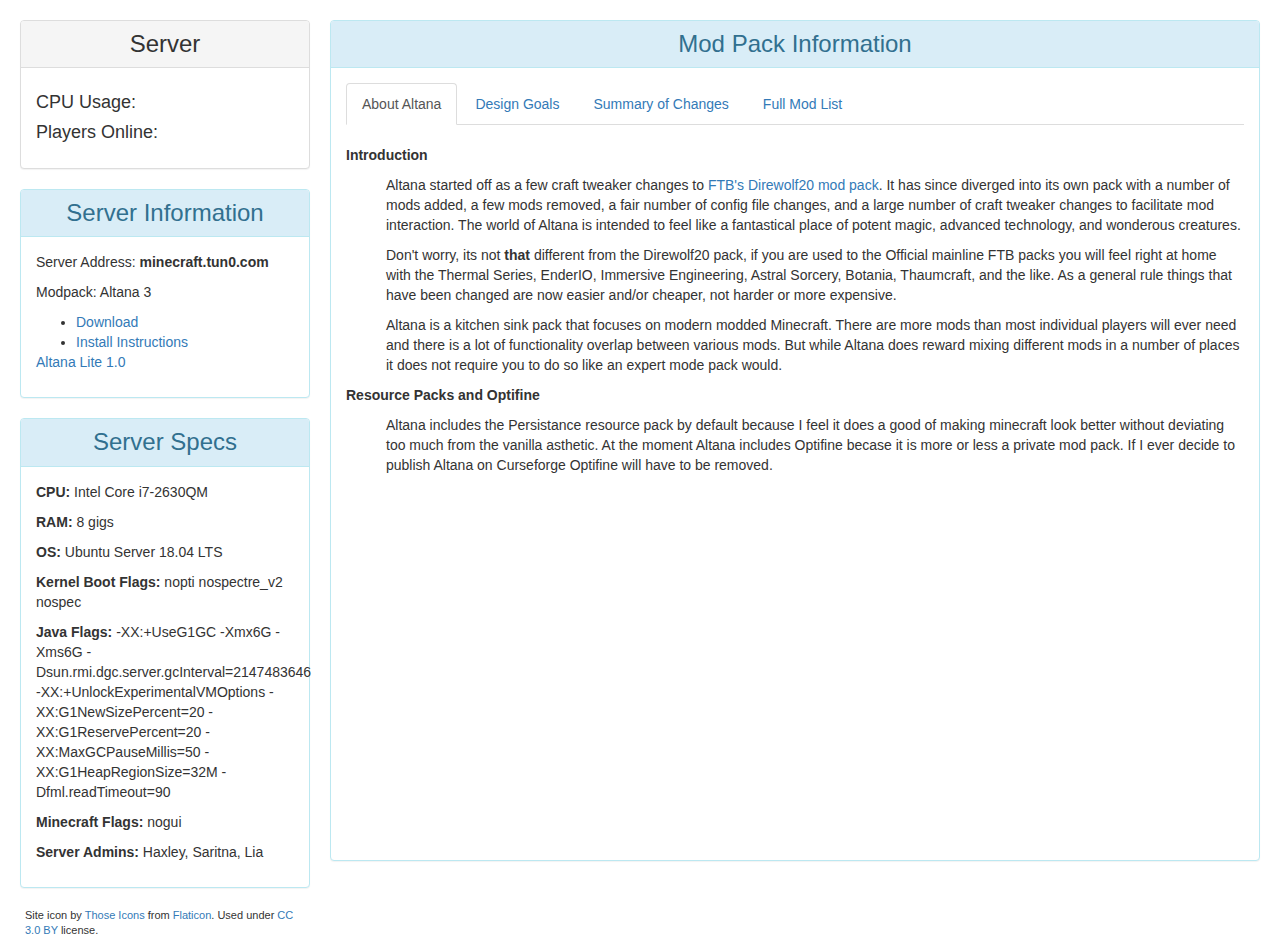
==== commit b2b4912b: "ver 3" ====
--- a/sites/tun0.com/mc/index.htm
+++ b/sites/tun0.com/mc/index.htm
@@ -32,9 +32,9 @@
                 <div class="panel-heading text-center"><h3 class="shrink-margins">Server Information</h3></div>
                 <div class="panel-body">
                     <p>Server Address: <strong>minecraft.tun0.com</strong></p>
-                    <p>Modpack: Altana 2.9.1</p>
+                    <p>Modpack: Altana 3</p>
                     <ul class="final-p">
-                        <li><a href="https://tun0.com/mc/Altana-2.9.1.zip">Download</a></li>
+                        <li><a href="https://tun0.com/mc/Altana-3.zip">Download</a></li>
                         <li><a href="https://help.twitch.tv/customer/en/portal/articles/2764215-guide-to-modpacks#Import" target="_blank">Install Instructions</a></li>
                     </ul>
                     <p><a href="https://tun0.com/mc/Altana-Lite-1.0.zip">Altana Lite 1.0</a></p>
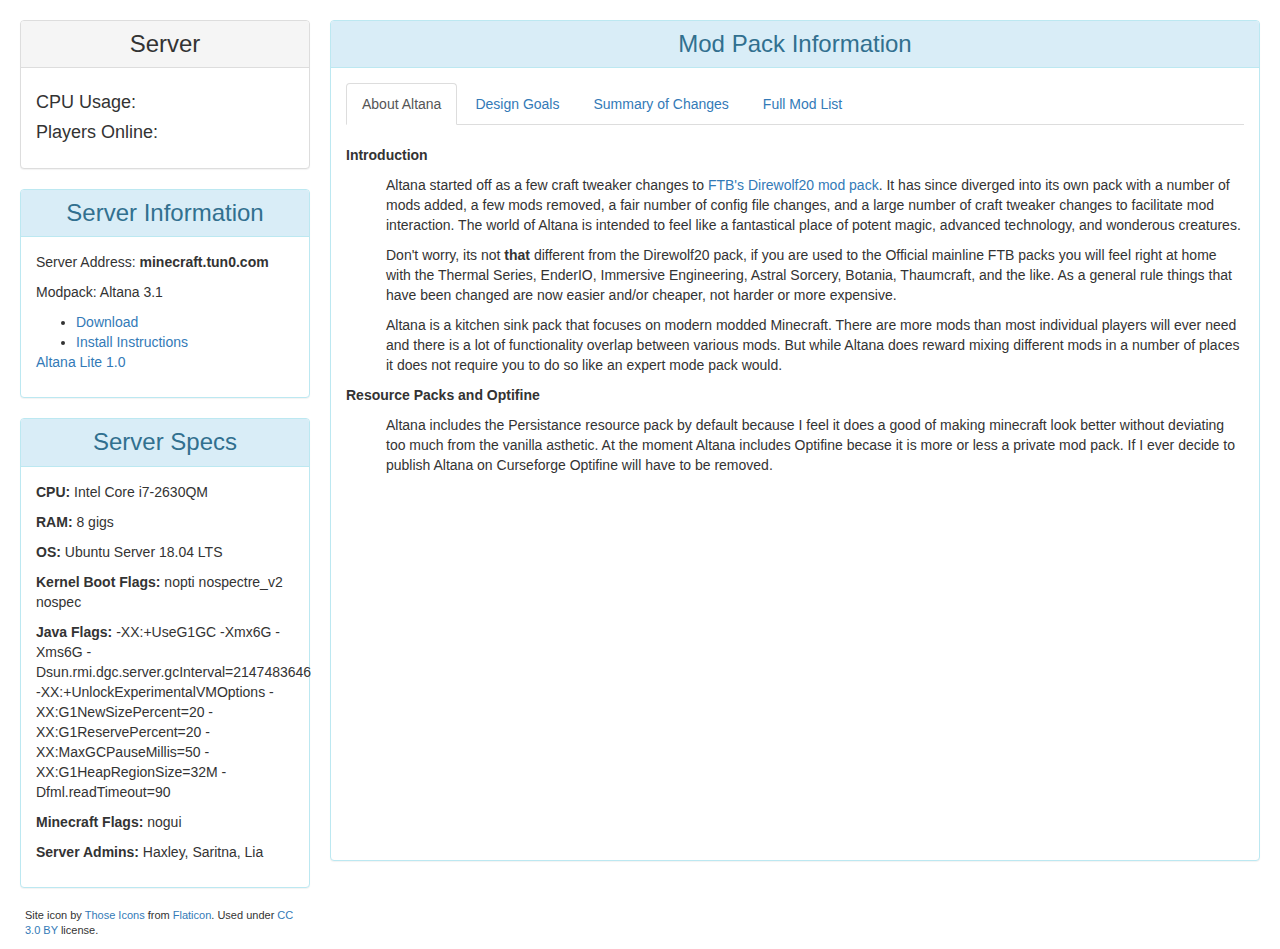
==== commit 91bb0ce4: "3.1" ====
--- a/sites/tun0.com/mc/index.htm
+++ b/sites/tun0.com/mc/index.htm
@@ -32,9 +32,9 @@
                 <div class="panel-heading text-center"><h3 class="shrink-margins">Server Information</h3></div>
                 <div class="panel-body">
                     <p>Server Address: <strong>minecraft.tun0.com</strong></p>
-                    <p>Modpack: Altana 3</p>
+                    <p>Modpack: Altana 3.1</p>
                     <ul class="final-p">
-                        <li><a href="https://tun0.com/mc/Altana-3.zip">Download</a></li>
+                        <li><a href="https://tun0.com/mc/Altana-3.1.zip">Download</a></li>
                         <li><a href="https://help.twitch.tv/customer/en/portal/articles/2764215-guide-to-modpacks#Import" target="_blank">Install Instructions</a></li>
                     </ul>
                     <p><a href="https://tun0.com/mc/Altana-Lite-1.0.zip">Altana Lite 1.0</a></p>
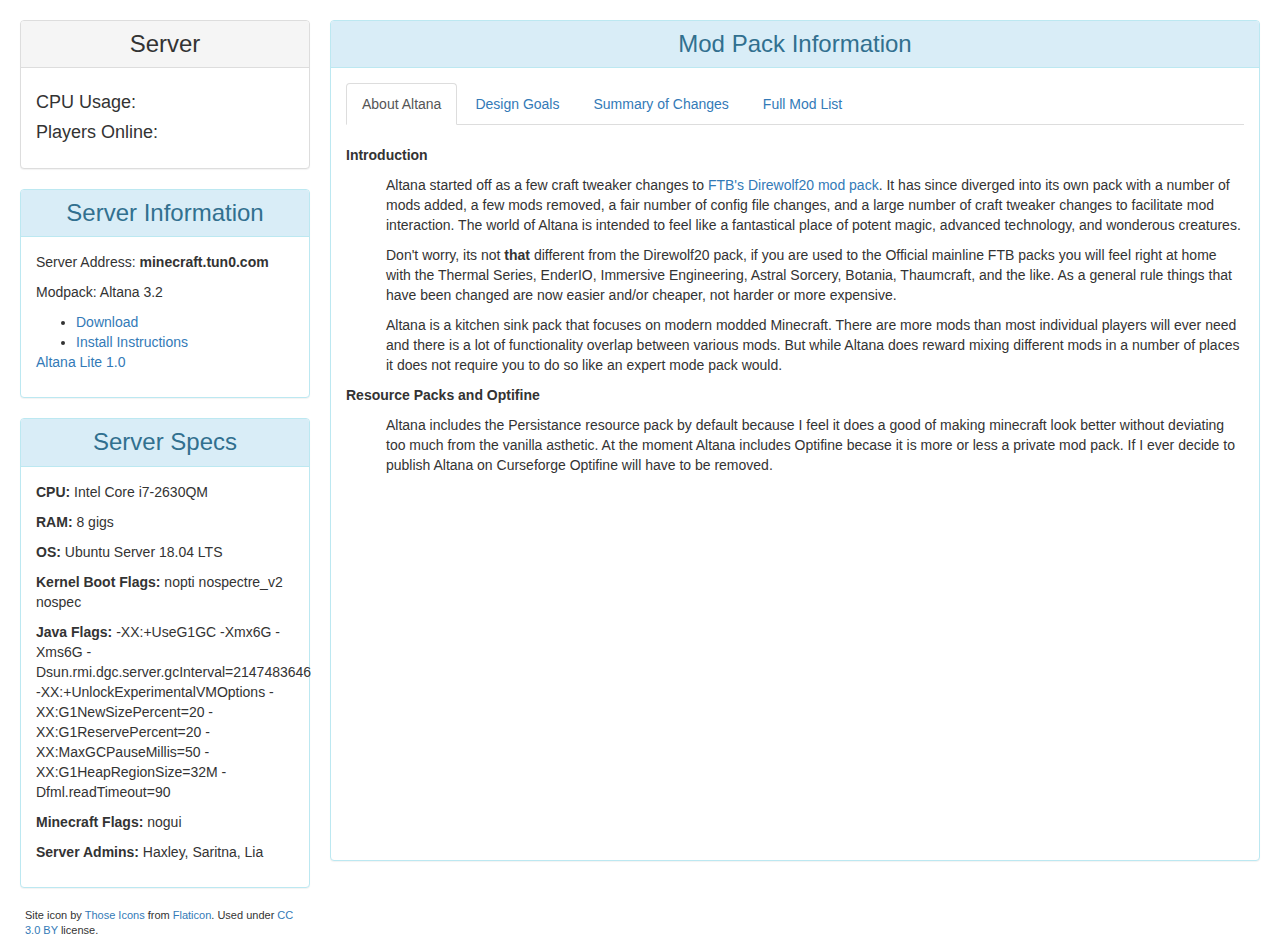
==== commit 5e2222fc: "fix crash" ====
--- a/sites/tun0.com/mc/index.htm
+++ b/sites/tun0.com/mc/index.htm
@@ -32,9 +32,9 @@
                 <div class="panel-heading text-center"><h3 class="shrink-margins">Server Information</h3></div>
                 <div class="panel-body">
                     <p>Server Address: <strong>minecraft.tun0.com</strong></p>
-                    <p>Modpack: Altana 3.1</p>
+                    <p>Modpack: Altana 3.2</p>
                     <ul class="final-p">
-                        <li><a href="https://tun0.com/mc/Altana-3.1.zip">Download</a></li>
+                        <li><a href="https://tun0.com/mc/Altana-3.2.zip">Download</a></li>
                         <li><a href="https://help.twitch.tv/customer/en/portal/articles/2764215-guide-to-modpacks#Import" target="_blank">Install Instructions</a></li>
                     </ul>
                     <p><a href="https://tun0.com/mc/Altana-Lite-1.0.zip">Altana Lite 1.0</a></p>
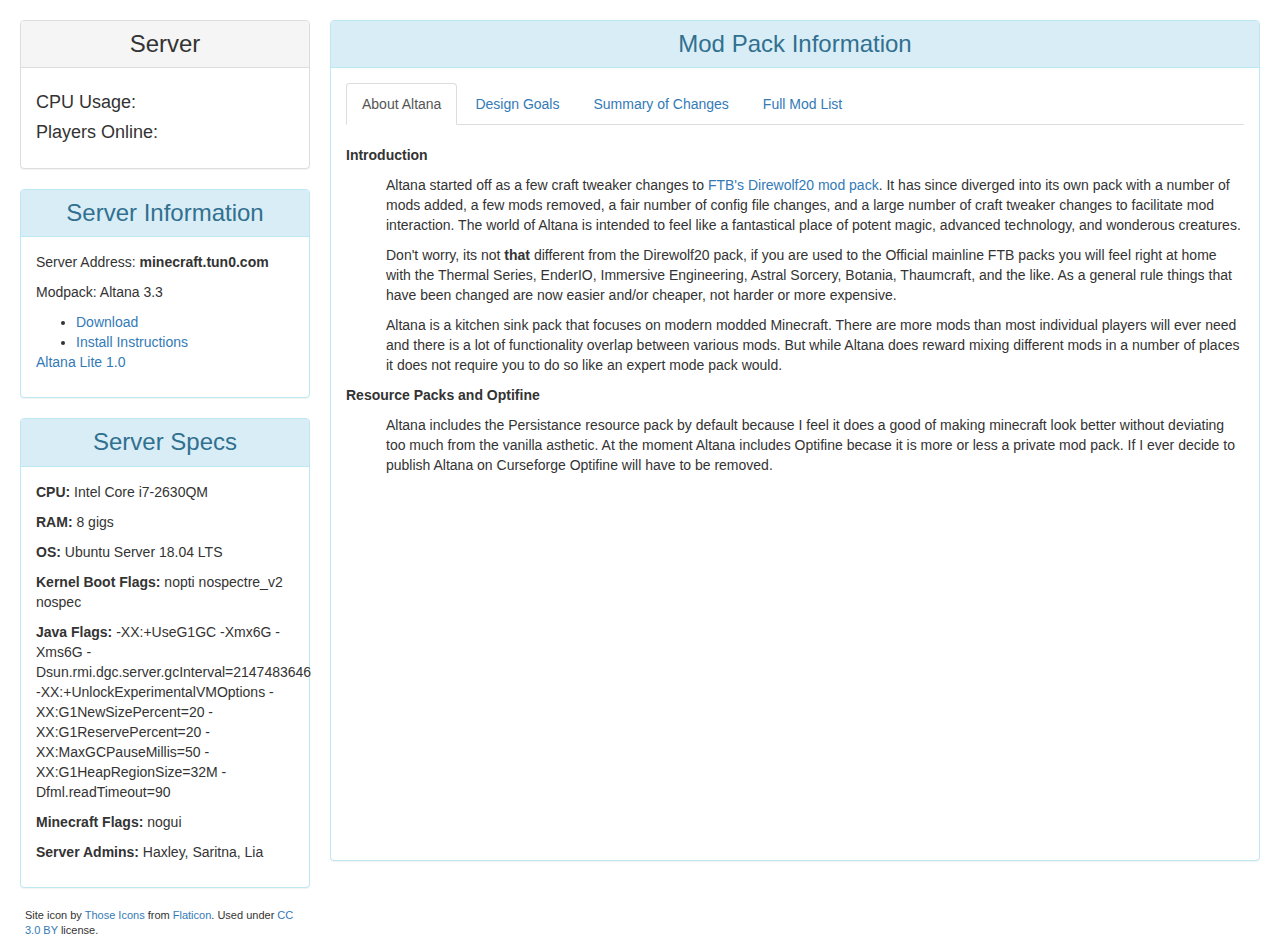
==== commit dcb3f564: "up to 3.3, no more dragons or rockets" ====
--- a/sites/tun0.com/mc/index.htm
+++ b/sites/tun0.com/mc/index.htm
@@ -32,9 +32,9 @@
                 <div class="panel-heading text-center"><h3 class="shrink-margins">Server Information</h3></div>
                 <div class="panel-body">
                     <p>Server Address: <strong>minecraft.tun0.com</strong></p>
-                    <p>Modpack: Altana 3.2</p>
+                    <p>Modpack: Altana 3.3</p>
                     <ul class="final-p">
-                        <li><a href="https://tun0.com/mc/Altana-3.2.zip">Download</a></li>
+                        <li><a href="https://tun0.com/mc/Altana-3.3.zip">Download</a></li>
                         <li><a href="https://help.twitch.tv/customer/en/portal/articles/2764215-guide-to-modpacks#Import" target="_blank">Install Instructions</a></li>
                     </ul>
                     <p><a href="https://tun0.com/mc/Altana-Lite-1.0.zip">Altana Lite 1.0</a></p>
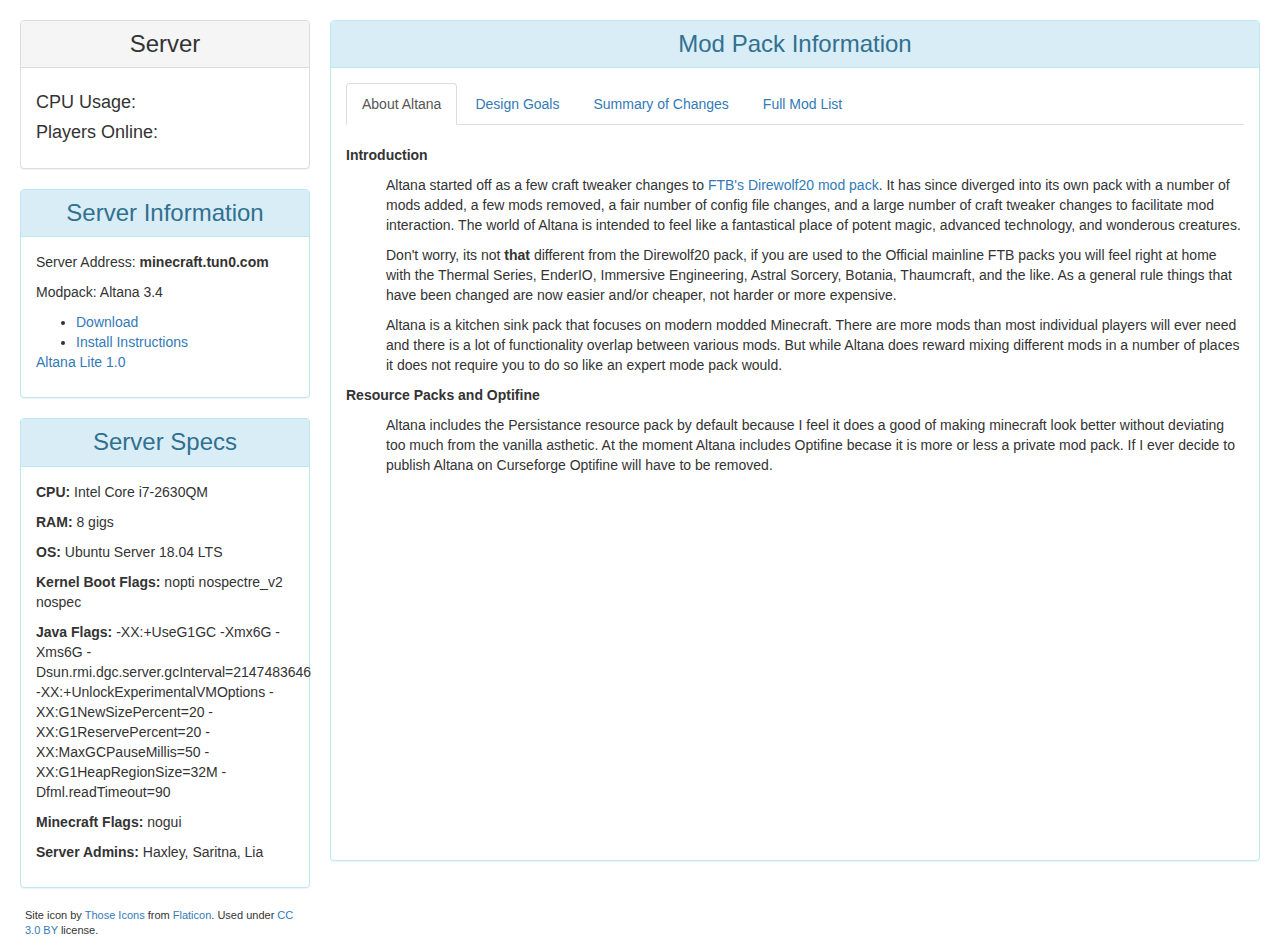
==== commit 5bde45c5: "big updates" ====
--- a/sites/tun0.com/mc/index.htm
+++ b/sites/tun0.com/mc/index.htm
@@ -32,12 +32,12 @@
                 <div class="panel-heading text-center"><h3 class="shrink-margins">Server Information</h3></div>
                 <div class="panel-body">
                     <p>Server Address: <strong>minecraft.tun0.com</strong></p>
-                    <p>Modpack: Altana 3.3</p>
+                    <p>Modpack: Altana 3.4</p>
                     <ul class="final-p">
-                        <li><a href="https://tun0.com/mc/Altana-3.3.zip">Download</a></li>
+                        <li><a href="https://tun0.com/mc/Altana-3.4.zip">Download</a></li>
                         <li><a href="https://help.twitch.tv/customer/en/portal/articles/2764215-guide-to-modpacks#Import" target="_blank">Install Instructions</a></li>
                     </ul>
-                    <p><a href="https://tun0.com/mc/Altana-Lite-1.0.zip">Altana Lite 1.0</a></p>
+                    <p><a href="https://tun0.com/mc/Altana-Lite-2.0.zip">Altana Lite 1.0</a></p>
                 </div>
             </div>
             <div class="panel panel-default panel-info drop-panels">
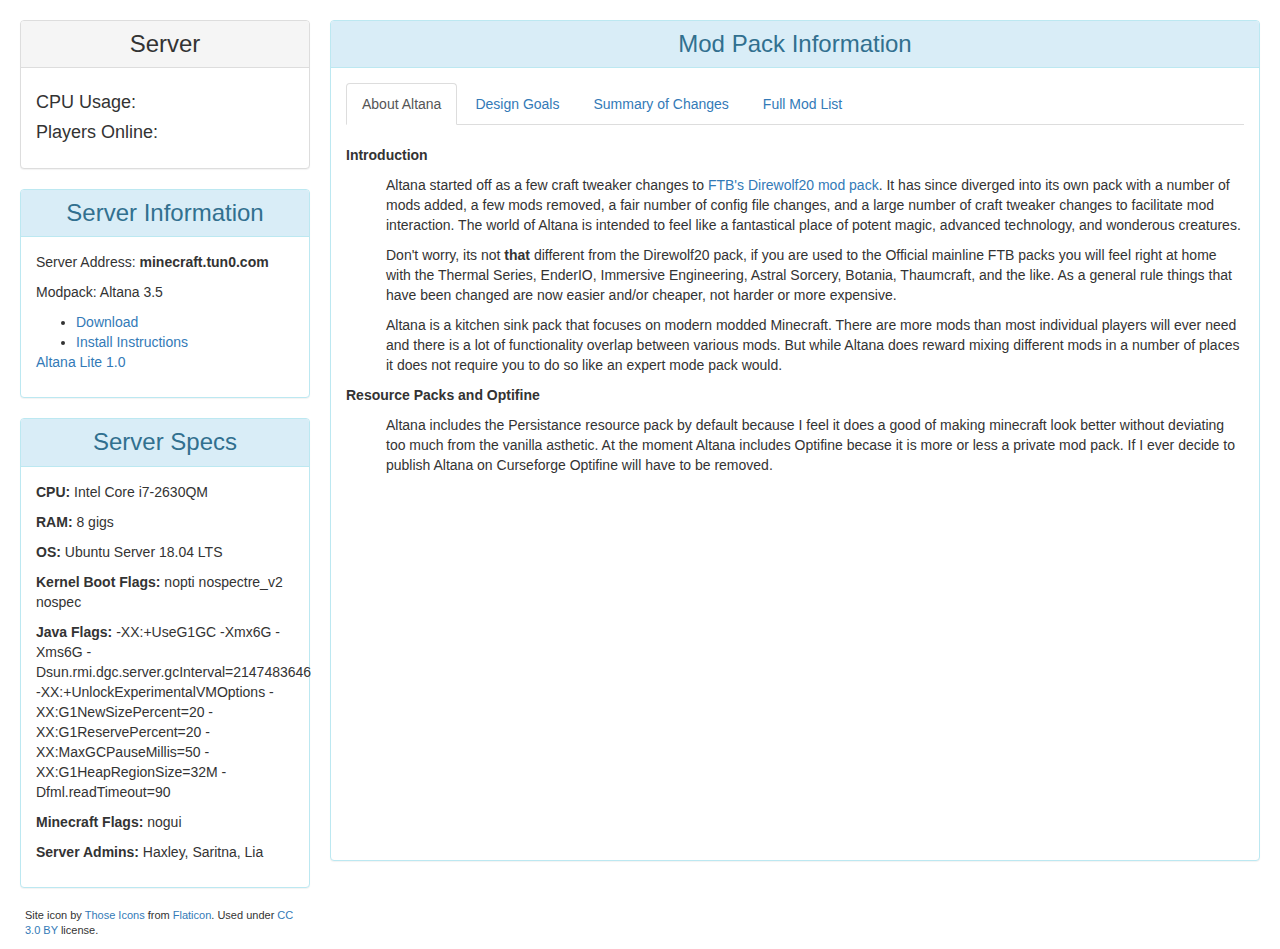
==== commit c00a8771: "up to 3.5" ====
--- a/sites/tun0.com/mc/index.htm
+++ b/sites/tun0.com/mc/index.htm
@@ -32,9 +32,9 @@
                 <div class="panel-heading text-center"><h3 class="shrink-margins">Server Information</h3></div>
                 <div class="panel-body">
                     <p>Server Address: <strong>minecraft.tun0.com</strong></p>
-                    <p>Modpack: Altana 3.4</p>
+                    <p>Modpack: Altana 3.5</p>
                     <ul class="final-p">
-                        <li><a href="https://tun0.com/mc/Altana-3.4.zip">Download</a></li>
+                        <li><a href="https://tun0.com/mc/Altana-3.5.zip">Download</a></li>
                         <li><a href="https://help.twitch.tv/customer/en/portal/articles/2764215-guide-to-modpacks#Import" target="_blank">Install Instructions</a></li>
                     </ul>
                     <p><a href="https://tun0.com/mc/Altana-Lite-2.0.zip">Altana Lite 1.0</a></p>
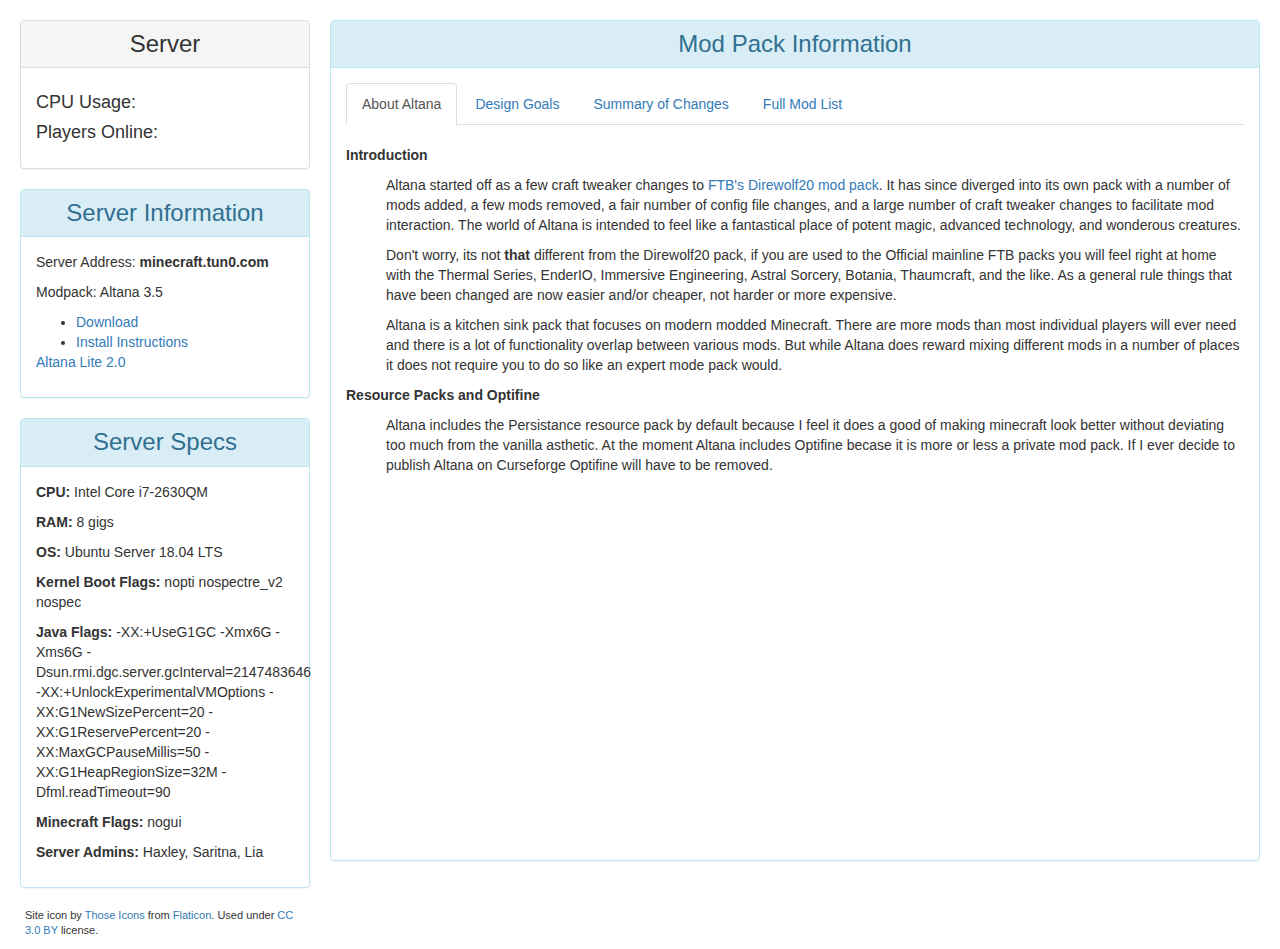
==== commit e97aed7f: "updates" ====
--- a/sites/tun0.com/mc/index.htm
+++ b/sites/tun0.com/mc/index.htm
@@ -37,7 +37,7 @@
                         <li><a href="https://tun0.com/mc/Altana-3.5.zip">Download</a></li>
                         <li><a href="https://help.twitch.tv/customer/en/portal/articles/2764215-guide-to-modpacks#Import" target="_blank">Install Instructions</a></li>
                     </ul>
-                    <p><a href="https://tun0.com/mc/Altana-Lite-2.0.zip">Altana Lite 1.0</a></p>
+                    <p><a href="https://tun0.com/mc/Altana-Lite-2.0.zip">Altana Lite 2.0</a></p>
                 </div>
             </div>
             <div class="panel panel-default panel-info drop-panels">
